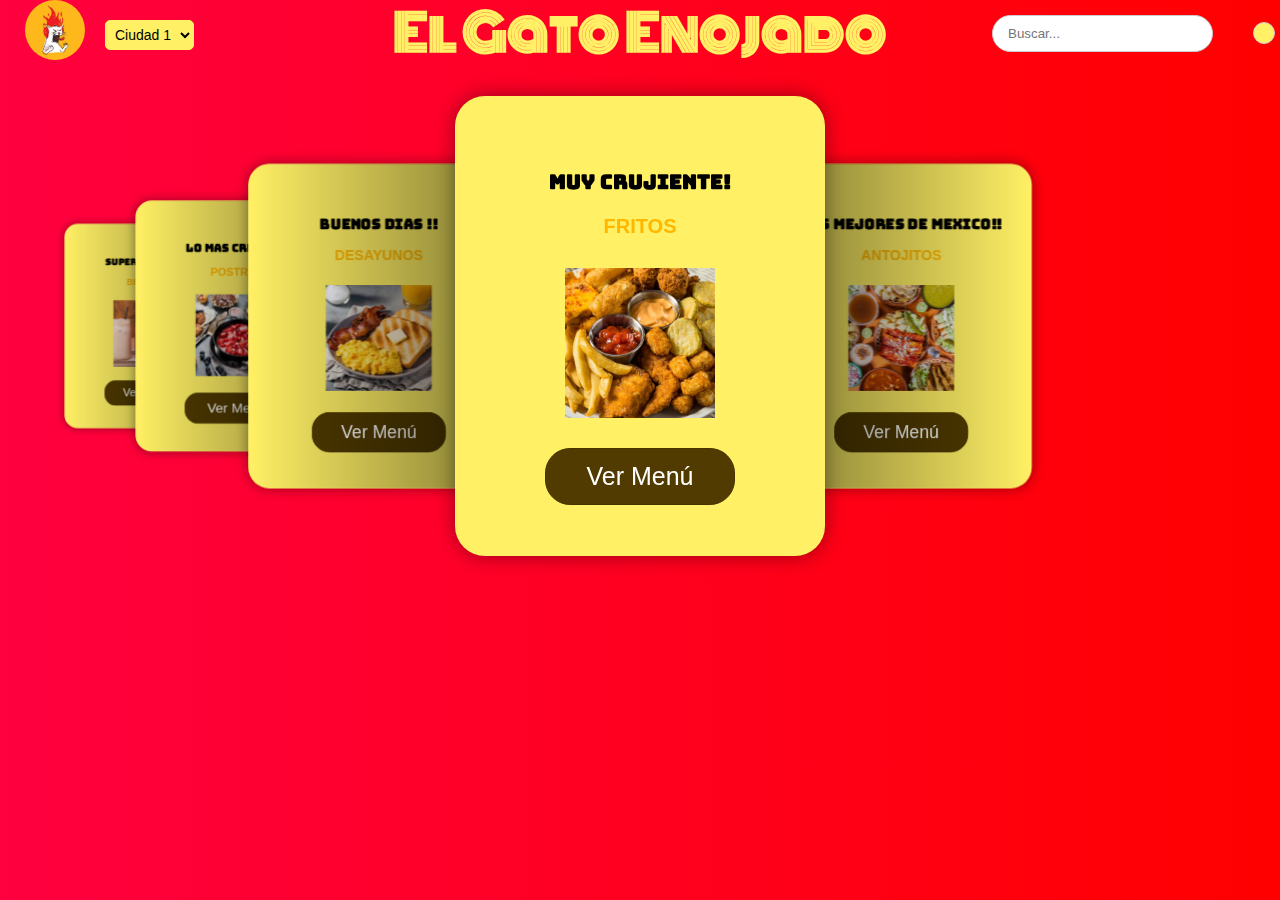
==== productos/index.html @ d177aa4f "Add files via upload" ====
<!DOCTYPE html>
<html lang="es">
<head>
    <meta charset="UTF-8">
    <meta name="viewport" content="width=device-width, initial-scale=1.0">
    <title>Gato enojado</title>
    <link rel="stylesheet" href="https://cdnjs.cloudflare.com/ajax/libs/font-awesome/6.4.0/css/all.min.css" integrity="sha512-iecdLmaskl7CVkqkXNQ/ZH/XLlvWZOJyj7Yy7tcenmpD1ypASozpmT/E0iPtmFIB46ZmdtAc9eNBvH0H/ZpiBw==" crossorigin="anonymous" referrerpolicy="no-referrer" />
    <link
  rel="stylesheet"
  href="https://cdn.jsdelivr.net/npm/swiper@11/swiper-bundle.min.css"
/>
<link rel="preconnect" href="https://fonts.googleapis.com">
<link rel="preconnect" href="https://fonts.gstatic.com" crossorigin>
<link href="https://fonts.googleapis.com/css2?family=Bungee+Tint&family=Monoton&display=swap" rel="stylesheet">
<link rel="preconnect" href="https://fonts.googleapis.com">
<link rel="preconnect" href="https://fonts.gstatic.com" crossorigin>
<link href="https://fonts.googleapis.com/css2?family=Bungee&display=swap" rel="stylesheet">
    <link rel="stylesheet" href="style.css">

</head>
<body>
    <header>

        <div class="header-left">
            <div class="menu-icon">
                <i class="fa-solid fa-bars"></i>
            </div>
            <div class="logo">
                <img src="imagenes/gato.png" alt="El Gato Enojado">
            </div>
            <div class="location-container">
                <select name="ubicaciones" id="ubicaciones">
                    <option value="ciudad1">Ciudad 1</option>
                    <option value="ciudad2">Ciudad 2</option>
                    <option value="ciudad3">Ciudad 3</option>
                </select>
            </div>
        </div>
        <div class="restaurant-name">
            <h1>  El Gato Enojado</h1>
        </div>
    
        <div class="header-right">
            <div class="search-container">
                <input type="text" placeholder="Buscar...">
                <button type="submit"><i class="fa-solid fa-magnifying-glass"></i></button>
            </div>
            <div class="cart-icon">
                <i class="fa-solid fa-cart-shopping"></i>
            </div>

            <div class="category-button">
                <a href="categorias.html"><i class="fa-solid fa-list"></i></a>
            </div>
        </div>
    </header>
    
    <div class="swiper mySwiper">
        <div class="swiper-wrapper">

            <div class="swiper-slide">
                <div class="icons">
                    <i class="fa-solid fa-circle-arrow-left"></i>
                    <img src="imagenes/logo.png" alt="">
                    <i class="fa-regular fa-heart"></i>

                </div>
                <div class="product-content">
                    <div class="product-txt">
                        <span>Muy crujiente!</span>
                        <h3>Fritos</h3>
                       
                    </div>
                    <div class="product-img">
                        <img src="imagenes/fritos.png" alt="">
                    </div>
                </div>
                <a href="#" class="btn-1">Ver Menú</a>
            </div>

            <div class="swiper-slide">
                <div class="icons">
                    <i class="fa-solid fa-circle-arrow-left"></i>
                    <img src="imagenes/logo.png" alt="">
                    <i class="fa-regular fa-heart"></i>

                </div>
                <div class="product-content">
                    <div class="product-txt">
                        <span>Los mejores de Mexico!!</span>
                        <h3>Antojitos</h3>
                       
                    </div>
                    <div class="product-img">
                        <img src="imagenes/antojitos.png" alt="">
                    </div>
                </div>
                <a href="#" class="btn-1">Ver Menú</a>
            </div>

            <div class="swiper-slide">
                <div class="icons">
                    <i class="fa-solid fa-circle-arrow-left"></i>
                    <img src="imagenes/logo.png" alt="">
                    <i class="fa-regular fa-heart"></i>

                </div>
                <div class="product-content">
                    <div class="product-txt">
                        <span>Super Frescas!!</span>
                        <h3>Bebidas</h3>
                       
                    </div>
                    <div class="product-img">
                        <img src="imagenes/bebidas.png" alt="">
                    </div>
                </div>
                <a href="#" class="btn-1">Ver Menú</a>
            </div>

            <div class="swiper-slide">
                <div class="icons">
                    <i class="fa-solid fa-circle-arrow-left"></i>
                    <img src="imagenes/logo.png" alt="">
                    <i class="fa-regular fa-heart"></i>

                </div>
                <div class="product-content">
                    <div class="product-txt">
                        <span>Lo mas cremoso</span>
                        <h3>Postres</h3>
                       
                    </div>
                    <div class="product-img">
                        <img src="imagenes/postres.png" alt="">
                    </div>
                </div>
                <a href="#" class="btn-1">Ver Menú</a>
            </div>

            <div class="swiper-slide">
                <div class="icons">
                    <i class="fa-solid fa-circle-arrow-left"></i>
                    <img src="imagenes/logo.png" alt="">
                    <i class="fa-regular fa-heart"></i>

                </div>
                <div class="product-content">
                    <div class="product-txt">
                        <span>Buenos dias !!</span>
                        <h3>Desayunos</h3>
                       
                    </div>
                    <div class="product-img">
                        <img src="imagenes/desayunos.png" alt="">
                    </div>
                </div>
                <a href="#" class="btn-1">Ver Menú</a>
            </div>

            
            
        </div>
    </div>






    <script src="https://cdn.jsdelivr.net/npm/swiper@11/swiper-bundle.min.js"></script>
    <script>
        var swiper = new Swiper(".mySwiper", {
            effect: "coverflow",
            grabCursor: true, 
            centeredSlides: true,
            slidesPerView: "auto",
            loop: true,
            coverflowEffect: {
                depth:500,
                modifer:1,
                slidesShadows:true,
                rotate:0,
                stretch:0
            }
        })
    </script>
</body>
</html>
---- productos/style.css ----
header {
    display: flex;
    justify-content: space-between;
    align-items: center;
    padding: 0px 5px;
    background: linear-gradient(to right, #ff0040, #ff0000);
    position: sticky;
    top: 0;
    z-index: 10;
}

.header-left {
    display: flex;
    align-items: center;
    gap: 20px;
}

.restaurant-name {
    font-family: "Monoton", sans-serif;
    font-weight: 400;
    font-style: normal;
    position: absolute;
    left: 50%;
    transform: translateX(-50%);
    color: #fff065;
}

.menu-icon i {
    font-size: 24px;
    color: #fff065;
    cursor: pointer;
}

.menu-icon i:hover {
    color: #513b00;
}

.logo img {
    height: 60px;
    width: auto;
    border-radius: 100px;
}

.location-container select {
    padding: 5px;
    border-radius: 5px;
    border: 1px solid #fff065;
    font-size: 14px;
    background-color: #fff065;
}

.location-container select:hover {
    border-color: #473400;
}

.header-right {
    display: flex;
    align-items: center;
    gap: 20px;
}

.search-container {
    display: flex;
    align-items: center;
    background-color: #fff;
    border-radius: 20px;
    padding: 5px 10px;
    border: 1px solid #ccc;
}

.search-container input {
    border: none;
    outline: none;
    padding: 5px;
    border-radius: 20px;
}

.search-container button {
    background: none;
    border: none;
    cursor: pointer;
    color: #473400;
}

.cart-icon i {
    font-size: 24px;
    color: #fff065;
    cursor: pointer;
}

.cart-icon i:hover {
    color: #513b00;
}

html, body {
    position: relative;
    height: 100%;
}

body {
    background: linear-gradient(to right, #ff0040, #ff0000);
    font-family: "Helvetica Neue", Helvetica;
    font-size: 25px;
    color: #ddff00;
    margin: 0;
    padding: 0;
}

.swiper {
    width: 100%;
    padding: 30px 0 30px 0;
}

.swiper-slide {
    width: 310px;
    height: 400px;
    border-radius: 30px;
    background-color: #fff065;
    box-shadow: 0 0 20px rgba(0, 0, 0, 0.4);
    padding: 30px;
    text-align: center;
}

.icons {
    display: flex;
    justify-content: space-between;
    align-items: center;
    margin-bottom: 40px;
}

.icons i {
    font-size: 20px;
    color: #ff0000;
}

.icons.img {
    width: 120px;
}

.product-content {
    flex: 1;
    display: flex;
    flex-direction: column;
    justify-content: center;
    align-items: center;
}

.product-txt {
    text-align: center;
    margin-bottom: 10px;
}

.product-txt span {
    font-family: "Bungee", sans-serif;
    font-size: 20px;
    color: #000000;
    font-weight: bold;
}

.product-txt h3 {
    font-size: 20px;
    color: rgb(255, 183, 0);
    text-transform: uppercase;
}

.product-img {
    text-align: center;
    margin-bottom: 20px;
}

.product-img img {
    width: 150px;
    height: auto;
    display: block;
    margin: 0 auto;
}

.btn-1 {
    display: inline-block;
    padding: 13px 40px;
    border: 1px solid #473400;
    border-radius: 25px;
    color: #ffffff;
    background-color: #513b00;
    text-decoration: none;
    margin-top: 10px;
}


@media (max-width: 768px) {
    header {
        flex-direction: column;
        padding: 10px;
    }

    .restaurant-name {
        position: static;
        transform: none;
        margin-bottom: 15px;
    }

    .header-left, .header-right {
        justify-content: center;
        gap: 10px;
    }

    .logo img {
        height: 50px;
    }

    .swiper-slide {
        width: 90%;
        height: auto;
    }

    .product-img img {
        width: 120px;
    }

    .btn-1 {
        padding: 10px 30px;
    }
}


@media (max-width: 480px) {
    header {
        flex-direction: column;
        padding: 5px;
    }

    .restaurant-name {
        font-size: 18px;
        margin-bottom: 10px;
    }

    .menu-icon i {
        font-size: 20px;
    }

    .logo img {
        height: 40px;
    }

    .swiper-slide {
        width: 100%;
        padding: 20px;
    }

    .product-img img {
        width: 100px;
    }

    .btn-1 {
        padding: 8px 20px;
        font-size: 14px;
    }
}

.category-button {
    display: flex;
    align-items: center;
    gap: 10px;
    padding: 5px 10px;
    background-color: #fff065;
    color: #473400;
    border-radius: 20px;
    font-size: 16px;
    cursor: pointer;
    border: 1px solid #ccc;
    transition: background-color 0.3s ease;
}

.category-button a {
    color: #513b00; 
    font-size: 20px; 
    text-decoration: none; 
}

.category-button a:hover {
    color: #ff0040; 
}

.category-button {
    cursor: pointer; 
    padding: 10px;
}
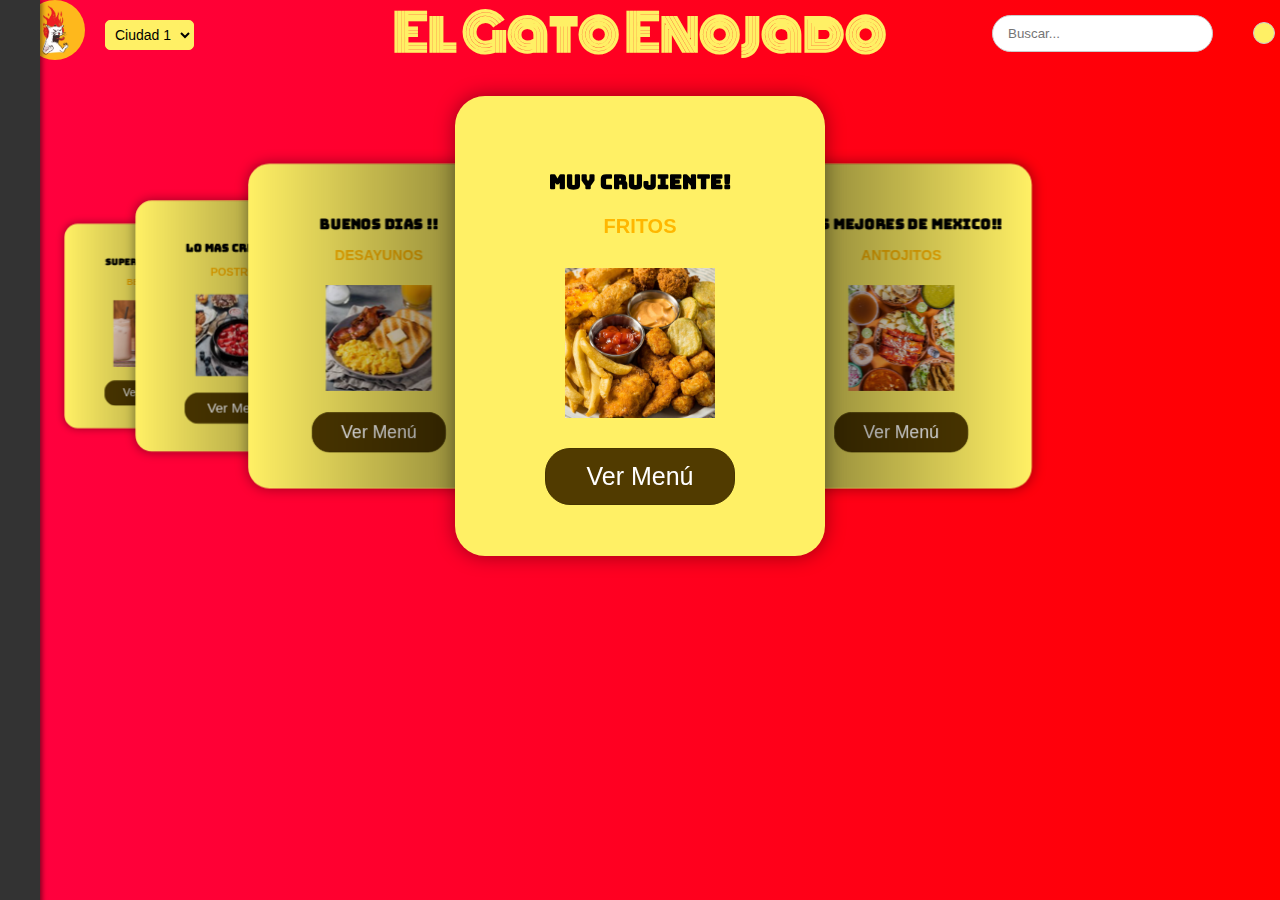
==== commit 966f2685: "Add files via upload" ====
--- a/productos/index.html
+++ b/productos/index.html
@@ -5,26 +5,18 @@
     <meta name="viewport" content="width=device-width, initial-scale=1.0">
     <title>Gato enojado</title>
     <link rel="stylesheet" href="https://cdnjs.cloudflare.com/ajax/libs/font-awesome/6.4.0/css/all.min.css" integrity="sha512-iecdLmaskl7CVkqkXNQ/ZH/XLlvWZOJyj7Yy7tcenmpD1ypASozpmT/E0iPtmFIB46ZmdtAc9eNBvH0H/ZpiBw==" crossorigin="anonymous" referrerpolicy="no-referrer" />
-    <link
-  rel="stylesheet"
-  href="https://cdn.jsdelivr.net/npm/swiper@11/swiper-bundle.min.css"
-/>
-<link rel="preconnect" href="https://fonts.googleapis.com">
-<link rel="preconnect" href="https://fonts.gstatic.com" crossorigin>
-<link href="https://fonts.googleapis.com/css2?family=Bungee+Tint&family=Monoton&display=swap" rel="stylesheet">
-<link rel="preconnect" href="https://fonts.googleapis.com">
-<link rel="preconnect" href="https://fonts.gstatic.com" crossorigin>
-<link href="https://fonts.googleapis.com/css2?family=Bungee&display=swap" rel="stylesheet">
+    <link rel="stylesheet" href="https://cdn.jsdelivr.net/npm/swiper@11/swiper-bundle.min.css" />
+    <link href="https://fonts.googleapis.com/css2?family=Bungee+Tint&family=Monoton&display=swap" rel="stylesheet">
+    <link href="https://fonts.googleapis.com/css2?family=Bungee&display=swap" rel="stylesheet">
     <link rel="stylesheet" href="style.css">
-
 </head>
 <body>
     <header>
-
         <div class="header-left">
-            <div class="menu-icon">
+            <div class="menu-icon" id="menu-button">
                 <i class="fa-solid fa-bars"></i>
             </div>
+            
             <div class="logo">
                 <img src="imagenes/gato.png" alt="El Gato Enojado">
             </div>
@@ -37,7 +29,7 @@
             </div>
         </div>
         <div class="restaurant-name">
-            <h1>  El Gato Enojado</h1>
+            <h1>El Gato Enojado</h1>
         </div>
     
         <div class="header-right">
@@ -46,7 +38,7 @@
                 <button type="submit"><i class="fa-solid fa-magnifying-glass"></i></button>
             </div>
             <div class="cart-icon">
-                <i class="fa-solid fa-cart-shopping"></i>
+                <a href="carrito.html"><i class="fa-solid fa-cart-shopping"></i></a>
             </div>
 
             <div class="category-button">
@@ -54,7 +46,18 @@
             </div>
         </div>
     </header>
+
     
+    <div id="menu" class="menu-content">
+        <ul>
+            <li><a href="menu_fritos.html">Fritos</a></li>
+            <li><a href="menu_antojitos.html">Antojitos</a></li>
+            <li><a href="menu_bebidas.html">Bebidas</a></li>
+            <li><a href="menu_postres.html">Postres</a></li>
+            <li><a href="menu_desayunos.html">Desayunos</a></li>
+        </ul>
+    </div>
+
     <div class="swiper mySwiper">
         <div class="swiper-wrapper">
 
@@ -75,7 +78,7 @@
                         <img src="imagenes/fritos.png" alt="">
                     </div>
                 </div>
-                <a href="#" class="btn-1">Ver Menú</a>
+                <a href="menu_fritos.html" class="btn-1">Ver Menú</a>
             </div>
 
             <div class="swiper-slide">
@@ -95,7 +98,7 @@
                         <img src="imagenes/antojitos.png" alt="">
                     </div>
                 </div>
-                <a href="#" class="btn-1">Ver Menú</a>
+                <a href="menu_antojitos.html" class="btn-1">Ver Menú</a>
             </div>
 
             <div class="swiper-slide">
@@ -115,7 +118,7 @@
                         <img src="imagenes/bebidas.png" alt="">
                     </div>
                 </div>
-                <a href="#" class="btn-1">Ver Menú</a>
+                <a href="menu_bebidas.html" class="btn-1">Ver Menú</a>
             </div>
 
             <div class="swiper-slide">
@@ -135,7 +138,7 @@
                         <img src="imagenes/postres.png" alt="">
                     </div>
                 </div>
-                <a href="#" class="btn-1">Ver Menú</a>
+                <a href="menu_postres.html" class="btn-1">Ver Menú</a>
             </div>
 
             <div class="swiper-slide">
@@ -155,17 +158,13 @@
                         <img src="imagenes/desayunos.png" alt="">
                     </div>
                 </div>
-                <a href="#" class="btn-1">Ver Menú</a>
+                <a href="menu_desayunos.html" class="btn-1">Ver Menú</a>
             </div>
 
             
             
         </div>
     </div>
-
-
-
-
 
 
     <script src="https://cdn.jsdelivr.net/npm/swiper@11/swiper-bundle.min.js"></script>
@@ -177,13 +176,29 @@
             slidesPerView: "auto",
             loop: true,
             coverflowEffect: {
-                depth:500,
-                modifer:1,
-                slidesShadows:true,
-                rotate:0,
-                stretch:0
+                depth: 500,
+                modifer: 1,
+                slidesShadows: true,
+                rotate: 0,
+                stretch: 0
             }
-        })
+        });
+
+        
+        function toggleMenu() {
+            const menu = document.getElementById('menu');
+            menu.classList.toggle('open'); 
+        }
+
+        
+        document.getElementById('menu-button').addEventListener('click', toggleMenu);
+
+        
+        document.addEventListener('keydown', function(event) {
+            if (event.key.toLowerCase() === 'm') {
+                toggleMenu();
+            }
+        });
     </script>
 </body>
 </html>--- a/productos/style.css
+++ b/productos/style.css
@@ -286,3 +286,43 @@
     padding: 10px;
 }
 
+/* Estilo para el menú desplegable tipo cortina */
+.menu-content {
+    position: fixed;
+    top: 0;
+    left: -250px; /* Inicialmente fuera de la pantalla */
+    width: 250px;
+    height: 100%;
+    background-color: #333;
+    color: white;
+    padding: 20px;
+    box-shadow: 2px 0 5px rgba(0, 0, 0, 0.5);
+    transition: left 0.3s ease; /* Animación para que el menú se deslice */
+    z-index: 1000;
+}
+
+/* Muestra el menú cuando se añade la clase 'open' */
+.menu-content.open {
+    left: 0; /* Desliza el menú hacia dentro de la pantalla */
+}
+
+.menu-content ul {
+    list-style: none;
+    padding: 0;
+    margin: 0;
+}
+
+.menu-content li {
+    margin: 15px 0;
+}
+
+.menu-content a {
+    text-decoration: none;
+    color: white;
+    font-size: 18px;
+}
+
+.menu-content a:hover {
+    color: #ff6347; /* Color al pasar el mouse */
+}
+
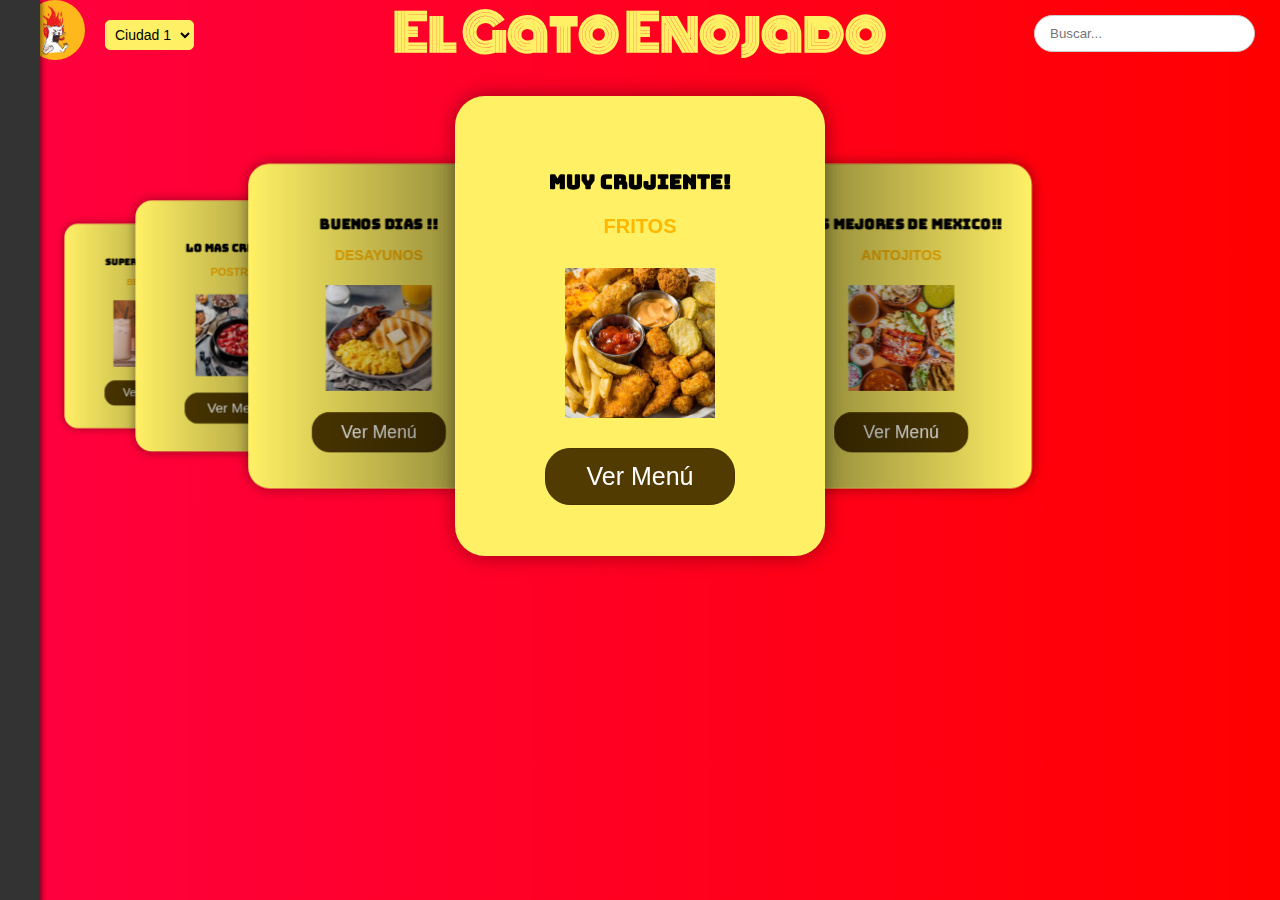
==== commit 76266491: "Add files via upload" ====
--- a/productos/index.html
+++ b/productos/index.html
@@ -10,6 +10,7 @@
     <link href="https://fonts.googleapis.com/css2?family=Bungee&display=swap" rel="stylesheet">
     <link rel="stylesheet" href="style.css">
 </head>
+
 <body>
     <header>
         <div class="header-left">
@@ -41,9 +42,7 @@
                 <a href="carrito.html"><i class="fa-solid fa-cart-shopping"></i></a>
             </div>
 
-            <div class="category-button">
-                <a href="categorias.html"><i class="fa-solid fa-list"></i></a>
-            </div>
+            
         </div>
     </header>
 
@@ -200,5 +199,6 @@
             }
         });
     </script>
+    <script src="musica.js"></script>
 </body>
 </html>--- a/productos/style.css
+++ b/productos/style.css
@@ -286,24 +286,24 @@
     padding: 10px;
 }
 
-/* Estilo para el menú desplegable tipo cortina */
+
 .menu-content {
     position: fixed;
     top: 0;
-    left: -250px; /* Inicialmente fuera de la pantalla */
+    left: -250px; 
     width: 250px;
     height: 100%;
     background-color: #333;
     color: white;
     padding: 20px;
     box-shadow: 2px 0 5px rgba(0, 0, 0, 0.5);
-    transition: left 0.3s ease; /* Animación para que el menú se deslice */
+    transition: left 0.3s ease; 
     z-index: 1000;
 }
 
-/* Muestra el menú cuando se añade la clase 'open' */
+
 .menu-content.open {
-    left: 0; /* Desliza el menú hacia dentro de la pantalla */
+    left: 0; 
 }
 
 .menu-content ul {
@@ -323,6 +323,6 @@
 }
 
 .menu-content a:hover {
-    color: #ff6347; /* Color al pasar el mouse */
-}
-
+    color: #ff6347; 
+}
+
